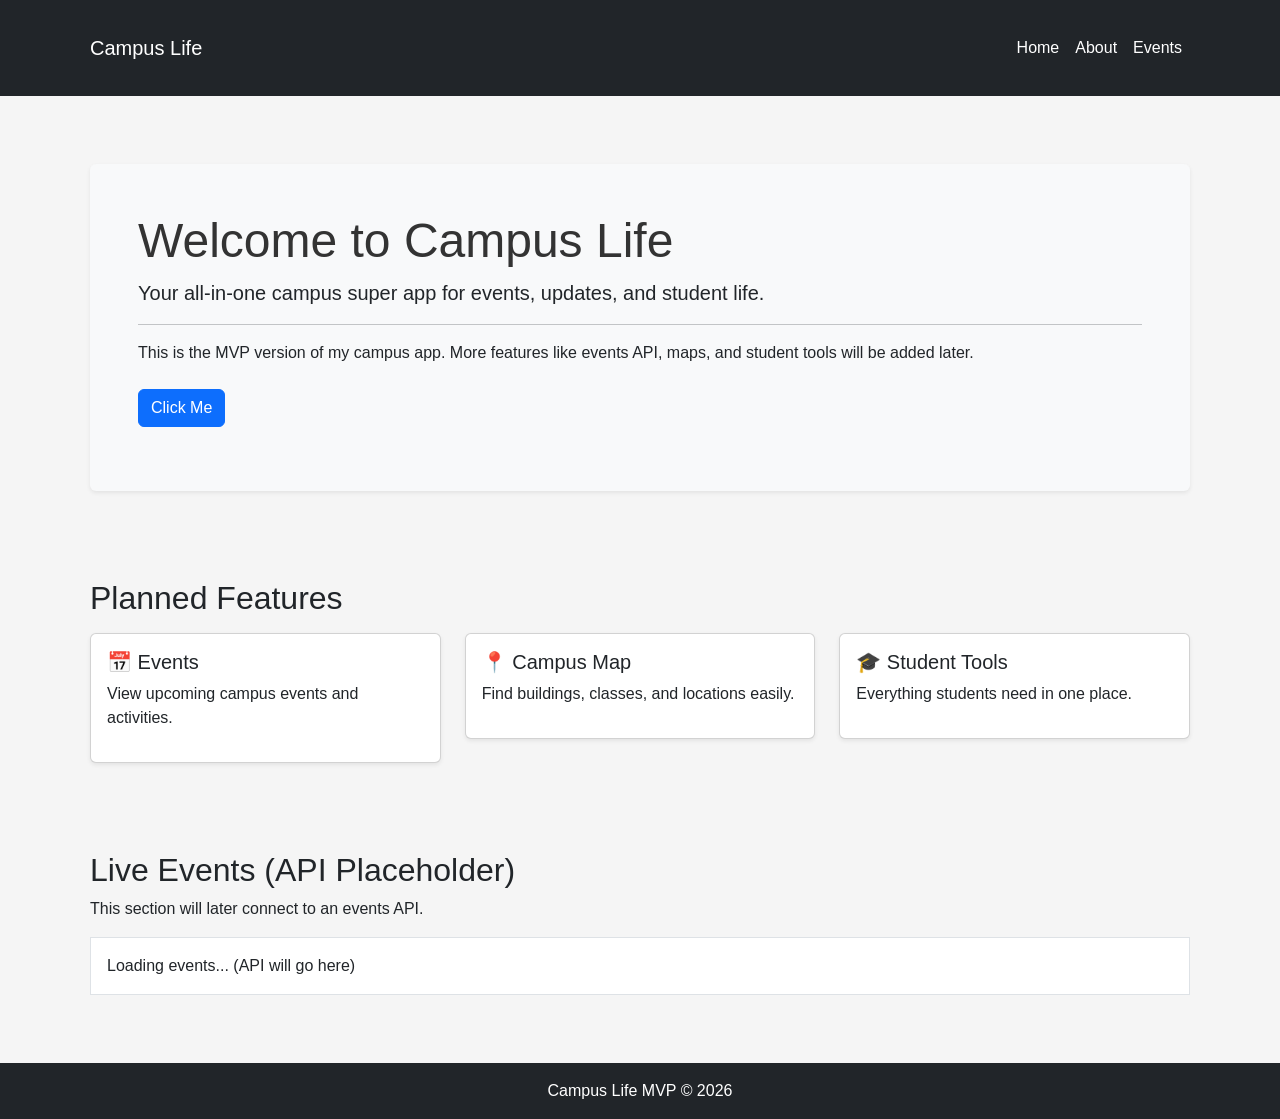
==== index.html @ eab35357 "Initial MVP setup with 3 pages and navigation" ====
<!DOCTYPE html>
<html lang="en">
<head>
    <meta charset="UTF-8">
    <meta name="viewport" content="width=device-width, initial-scale=1.0">
    <title>Campus Life</title>

    <!-- Bootstrap CSS -->
    <link href="https://cdn.jsdelivr.net/npm/bootstrap@5.3.0/dist/css/bootstrap.min.css" rel="stylesheet">

    <!-- Custom CSS -->
    <link rel="stylesheet" href="css/style.css">
</head>

<body>

<!-- ================= NAVBAR ================= -->
<nav class="navbar navbar-expand-lg navbar-dark bg-dark">
    <div class="container">
        <a class="navbar-brand" href="index.html">Campus Life</a>

        <div class="navbar-nav ms-auto">
            <a class="nav-link text-white" href="index.html">Home</a>
            <a class="nav-link text-white" href="about.html">About</a>
            <a class="nav-link text-white" href="events.html">Events</a>
        </div>
    </div>
</nav>

<!-- ================= HERO SECTION ================= -->
<div class="container mt-5">

    <div class="p-5 bg-light rounded shadow-sm">
        <h1 class="display-5">Welcome to Campus Life</h1>
        <p class="lead">
            Your all-in-one campus super app for events, updates, and student life.
        </p>

        <hr>

        <p>
            This is the MVP version of my campus app. More features like events API,
            maps, and student tools will be added later.
        </p>

        <button id="testButton" class="btn btn-primary mt-2">
            Click Me
        </button>

        <div id="output" class="mt-3 text-success fw-bold"></div>
    </div>

</div>

<!-- ================= FEATURE PREVIEW SECTION ================= -->
<div class="container mt-5">

    <h2>Planned Features</h2>

    <div class="row mt-3">

        <div class="col-md-4">
            <div class="card p-3 shadow-sm">
                <h5>📅 Events</h5>
                <p>View upcoming campus events and activities.</p>
            </div>
        </div>

        <div class="col-md-4">
            <div class="card p-3 shadow-sm">
                <h5>📍 Campus Map</h5>
                <p>Find buildings, classes, and locations easily.</p>
            </div>
        </div>

        <div class="col-md-4">
            <div class="card p-3 shadow-sm">
                <h5>🎓 Student Tools</h5>
                <p>Everything students need in one place.</p>
            </div>
        </div>

    </div>
</div>

<!-- ================= API PLACEHOLDER SECTION ================= -->
<div class="container mt-5">

    <h2>Live Events (API Placeholder)</h2>
    <p>This section will later connect to an events API.</p>

    <div id="eventsContainer" class="border p-3 bg-white">
        Loading events...
    </div>

</div>

<!-- ================= FOOTER ================= -->
<footer class="bg-dark text-white text-center p-3 mt-5">
    Campus Life MVP © 2026
</footer>

<!-- ================= JAVASCRIPT ================= -->
<script src="js/script.js"></script>

</body>
</html>
---- css/style.css ----
body {
    font-family: Arial;
    background-color: #f5f5f5;
}

h1 {
    color: #333;
}

.container {
    padding: 20px;
}
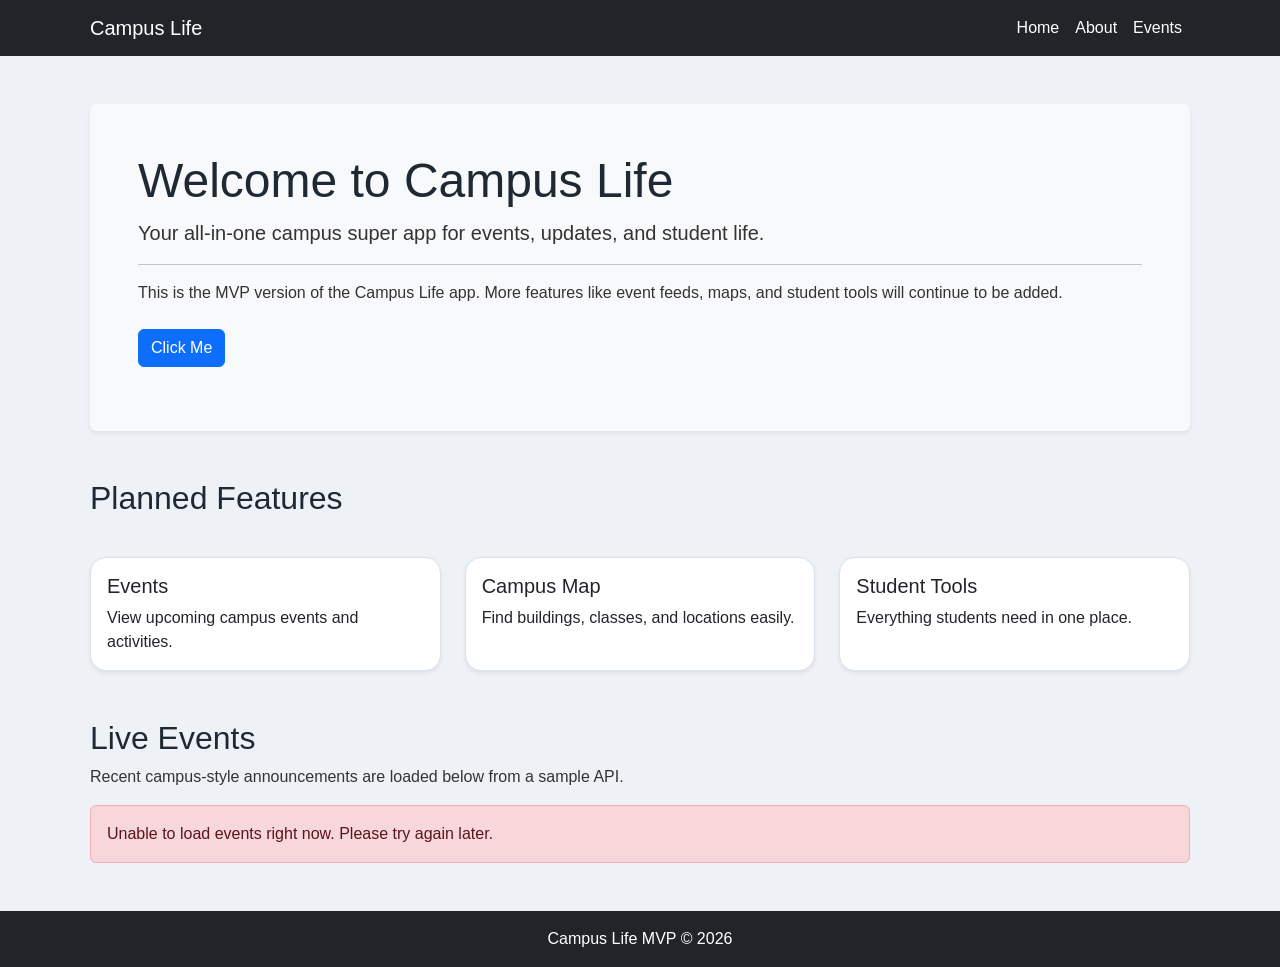
==== commit ba025690: "Upgrade Campus Life project for final submission requirements" ====
--- a/index.html
+++ b/index.html
@@ -6,102 +6,123 @@
     <title>Campus Life</title>
 
     <!-- Bootstrap CSS -->
-    <link href="https://cdn.jsdelivr.net/npm/bootstrap@5.3.0/dist/css/bootstrap.min.css" rel="stylesheet">
+    <link
+        href="https://cdn.jsdelivr.net/npm/bootstrap@5.3.3/dist/css/bootstrap.min.css"
+        rel="stylesheet"
+        integrity="sha384-QWTKZyjpPEjISv5WaRU9OFeRpok6YctnYmDr5pNlyT2bRjXh0JMhjY6hW+ALEwIH"
+        crossorigin="anonymous"
+    >
 
-    <!-- Custom CSS -->
+    <!-- Custom stylesheet -->
     <link rel="stylesheet" href="css/style.css">
 </head>
+<body>
+    <!-- Navbar -->
+    <header>
+        <nav class="navbar navbar-expand-lg navbar-dark bg-dark">
+            <div class="container">
+                <a class="navbar-brand" href="index.html">Campus Life</a>
+                <button
+                    class="navbar-toggler"
+                    type="button"
+                    data-bs-toggle="collapse"
+                    data-bs-target="#mainNavbar"
+                    aria-controls="mainNavbar"
+                    aria-expanded="false"
+                    aria-label="Toggle navigation"
+                >
+                    <span class="navbar-toggler-icon"></span>
+                </button>
 
-<body>
+                <div class="collapse navbar-collapse" id="mainNavbar">
+                    <div class="navbar-nav ms-auto">
+                        <a class="nav-link text-white" href="index.html">Home</a>
+                        <a class="nav-link text-white" href="about.html">About</a>
+                        <a class="nav-link text-white" href="events.html">Events</a>
+                    </div>
+                </div>
+            </div>
+        </nav>
+    </header>
 
-<!-- ================= NAVBAR ================= -->
-<nav class="navbar navbar-expand-lg navbar-dark bg-dark">
-    <div class="container">
-        <a class="navbar-brand" href="index.html">Campus Life</a>
+    <main>
+        <!-- Hero section -->
+        <section class="container mt-5">
+            <div class="p-5 bg-light rounded shadow-sm">
+                <h1 class="display-5">Welcome to Campus Life</h1>
+                <p class="lead">
+                    Your all-in-one campus super app for events, updates, and student life.
+                </p>
 
-        <div class="navbar-nav ms-auto">
-            <a class="nav-link text-white" href="index.html">Home</a>
-            <a class="nav-link text-white" href="about.html">About</a>
-            <a class="nav-link text-white" href="events.html">Events</a>
-        </div>
-    </div>
-</nav>
+                <hr>
 
-<!-- ================= HERO SECTION ================= -->
-<div class="container mt-5">
+                <p>
+                    This is the MVP version of the Campus Life app. More features like event feeds,
+                    maps, and student tools will continue to be added.
+                </p>
 
-    <div class="p-5 bg-light rounded shadow-sm">
-        <h1 class="display-5">Welcome to Campus Life</h1>
-        <p class="lead">
-            Your all-in-one campus super app for events, updates, and student life.
-        </p>
+                <button id="testButton" class="btn btn-primary mt-2" type="button">
+                    Click Me
+                </button>
 
-        <hr>
+                <div id="output" class="mt-3 text-success fw-bold" aria-live="polite"></div>
+            </div>
+        </section>
 
-        <p>
-            This is the MVP version of my campus app. More features like events API,
-            maps, and student tools will be added later.
-        </p>
+        <!-- Features section -->
+        <section class="container mt-5">
+            <h2>Planned Features</h2>
 
-        <button id="testButton" class="btn btn-primary mt-2">
-            Click Me
-        </button>
+            <div class="row mt-3 g-4">
+                <div class="col-md-4">
+                    <div class="card h-100 p-3 shadow-sm">
+                        <h3 class="h5">Events</h3>
+                        <p class="mb-0">View upcoming campus events and activities.</p>
+                    </div>
+                </div>
 
-        <div id="output" class="mt-3 text-success fw-bold"></div>
-    </div>
+                <div class="col-md-4">
+                    <div class="card h-100 p-3 shadow-sm">
+                        <h3 class="h5">Campus Map</h3>
+                        <p class="mb-0">Find buildings, classes, and locations easily.</p>
+                    </div>
+                </div>
 
-</div>
+                <div class="col-md-4">
+                    <div class="card h-100 p-3 shadow-sm">
+                        <h3 class="h5">Student Tools</h3>
+                        <p class="mb-0">Everything students need in one place.</p>
+                    </div>
+                </div>
+            </div>
+        </section>
 
-<!-- ================= FEATURE PREVIEW SECTION ================= -->
-<div class="container mt-5">
+        <!-- API section -->
+        <section class="container mt-5">
+            <h2>Live Events</h2>
+            <p>Recent campus-style announcements are loaded below from a sample API.</p>
 
-    <h2>Planned Features</h2>
+            <div id="eventsContainer" class="row g-4" aria-live="polite">
+                <div class="col-12">
+                    <div class="alert alert-info mb-0">Loading events...</div>
+                </div>
+            </div>
+        </section>
+    </main>
 
-    <div class="row mt-3">
+    <!-- Footer -->
+    <footer class="bg-dark text-white text-center p-3 mt-5">
+        <p class="mb-0">Campus Life MVP &copy; 2026</p>
+    </footer>
 
-        <div class="col-md-4">
-            <div class="card p-3 shadow-sm">
-                <h5>📅 Events</h5>
-                <p>View upcoming campus events and activities.</p>
-            </div>
-        </div>
+    <!-- Bootstrap JavaScript -->
+    <script
+        src="https://cdn.jsdelivr.net/npm/bootstrap@5.3.3/dist/js/bootstrap.bundle.min.js"
+        integrity="sha384-YvpcrYf0tY3lHB60NNkmXc5s9fDVZLESaAA55NDzOxhy9GkcIdslK1eN7N6jIeHz"
+        crossorigin="anonymous"
+    ></script>
 
-        <div class="col-md-4">
-            <div class="card p-3 shadow-sm">
-                <h5>📍 Campus Map</h5>
-                <p>Find buildings, classes, and locations easily.</p>
-            </div>
-        </div>
-
-        <div class="col-md-4">
-            <div class="card p-3 shadow-sm">
-                <h5>🎓 Student Tools</h5>
-                <p>Everything students need in one place.</p>
-            </div>
-        </div>
-
-    </div>
-</div>
-
-<!-- ================= API PLACEHOLDER SECTION ================= -->
-<div class="container mt-5">
-
-    <h2>Live Events (API Placeholder)</h2>
-    <p>This section will later connect to an events API.</p>
-
-    <div id="eventsContainer" class="border p-3 bg-white">
-        Loading events...
-    </div>
-
-</div>
-
-<!-- ================= FOOTER ================= -->
-<footer class="bg-dark text-white text-center p-3 mt-5">
-    Campus Life MVP © 2026
-</footer>
-
-<!-- ================= JAVASCRIPT ================= -->
-<script src="js/script.js"></script>
-
+    <!-- Custom JavaScript -->
+    <script src="js/script.js"></script>
 </body>
-</html>+</html>
--- a/css/style.css
+++ b/css/style.css
@@ -1,12 +1,45 @@
+/* Global page styles */
 body {
-    font-family: Arial;
-    background-color: #f5f5f5;
+    font-family: Arial, sans-serif;
+    background-color: #eef2f7;
+    color: #333333;
 }
 
-h1 {
-    color: #333;
+/* Shared heading styling */
+h1,
+h2 {
+    color: #1f2933;
 }
 
+/* Shared container spacing */
 .container {
-    padding: 20px;
-}+    padding-left: 20px;
+    padding-right: 20px;
+}
+
+/* Card styling for feature and API content */
+.card {
+    border: 1px solid #d9e2ec;
+    border-radius: 1rem;
+}
+
+/* Footer spacing and readability */
+footer {
+    margin-top: 3rem;
+}
+
+/* Mobile responsiveness for smaller screens */
+@media (max-width: 576px) {
+    .display-5 {
+        font-size: 2rem;
+    }
+
+    .container {
+        padding-left: 16px;
+        padding-right: 16px;
+    }
+
+    .navbar-brand {
+        font-size: 1rem;
+    }
+}
